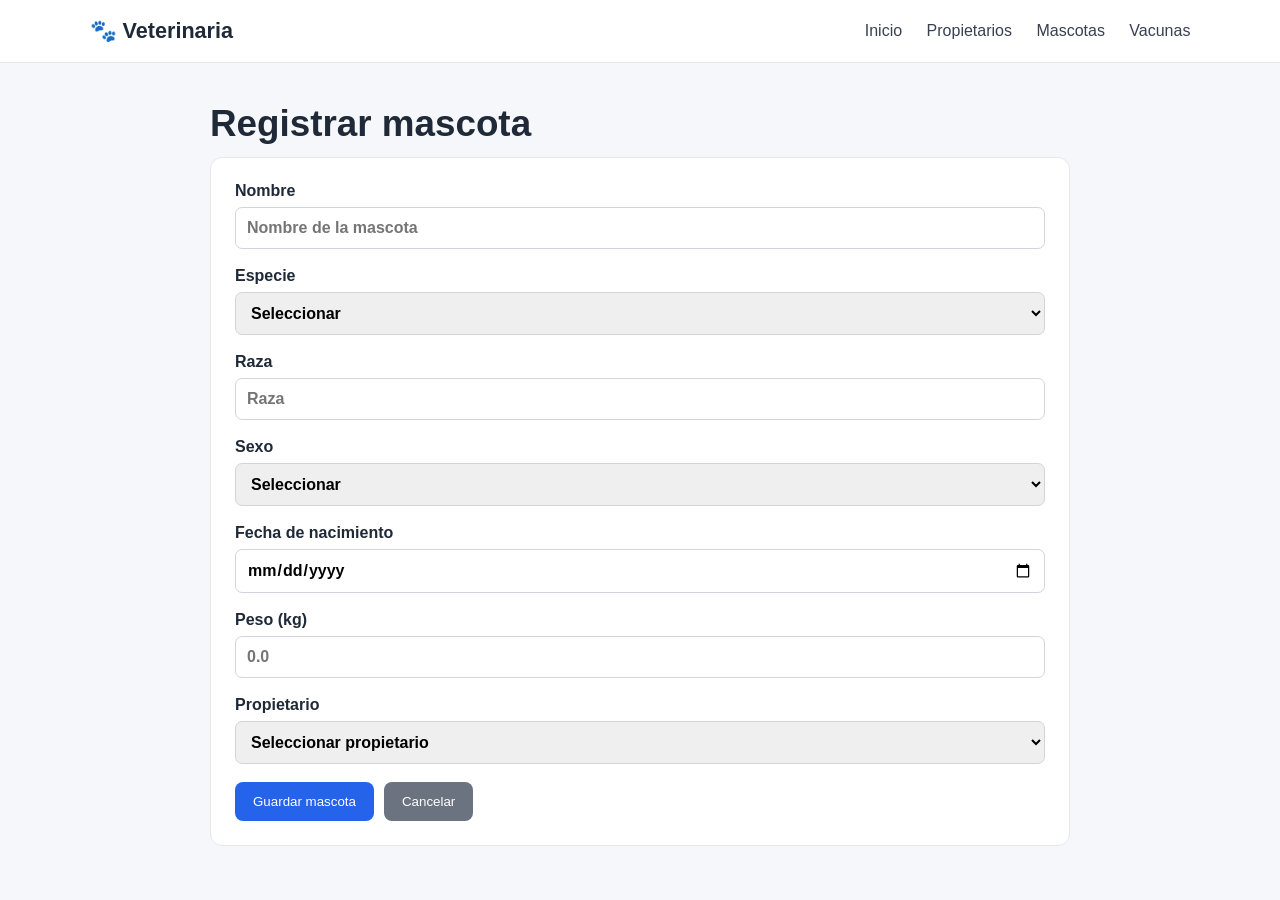
==== registro-mascotas-veterinaria/frontend/pages/mascotas.html @ e91f453d "Add files via upload" ====
<!DOCTYPE html>
<html lang="es">
<head>
    <meta charset="UTF-8">
    <meta name="viewport" content="width=device-width, initial-scale=1.0">
    <title>Mascotas</title>
    <link rel="stylesheet" href="../css/estilos.css">
</head>
<body>
<header class="navbar">
    <div class="logo">🐾 Veterinaria</div>
    <nav>
        <a href="../index.html">Inicio</a>
        <a href="propietarios.html">Propietarios</a>
        <a href="mascotas.html">Mascotas</a>
        <a href="vacunas.html">Vacunas</a>
    </nav>
</header>

<main class="container">
    <h1>Registrar mascota</h1>
    <form class="form-card">
        <label>Nombre
            <input type="text" name="nombre" placeholder="Nombre de la mascota">
        </label>
        <label>Especie
            <select name="especie">
                <option value="">Seleccionar</option>
                <option>Perro</option>
                <option>Gato</option>
                <option>Otro</option>
            </select>
        </label>
        <label>Raza
            <input type="text" name="raza" placeholder="Raza">
        </label>
        <label>Sexo
            <select name="sexo">
                <option value="">Seleccionar</option>
                <option>Macho</option>
                <option>Hembra</option>
            </select>
        </label>
        <label>Fecha de nacimiento
            <input type="date" name="fechaNacimiento">
        </label>
        <label>Peso (kg)
            <input type="number" step="0.1" name="peso" placeholder="0.0">
        </label>
        <label>Propietario
            <select name="propietario">
                <option value="">Seleccionar propietario</option>
            </select>
        </label>
        <div class="actions">
            <button type="submit" class="button">Guardar mascota</button>
            <button type="reset" class="button secondary">Cancelar</button>
        </div>
    </form>
</main>
</body>
</html>
---- registro-mascotas-veterinaria/frontend/css/estilos.css ----
* {
    box-sizing: border-box;
}

body {
    margin: 0;
    font-family: Arial, Helvetica, sans-serif;
    background: #f5f7fa;
    color: #1f2937;
}

.navbar {
    display: flex;
    justify-content: space-between;
    align-items: center;
    padding: 18px 7%;
    background: white;
    border-bottom: 1px solid #e5e7eb;
}

.logo {
    font-size: 1.35rem;
    font-weight: bold;
}

nav a {
    margin-left: 20px;
    color: #374151;
    text-decoration: none;
}

nav a:hover {
    text-decoration: underline;
}

.hero {
    padding: 80px 7%;
    background: #eaf4ff;
}

.hero section {
    max-width: 700px;
}

.eyebrow {
    font-weight: bold;
    text-transform: uppercase;
    letter-spacing: .08em;
}

h1 {
    font-size: 2.3rem;
    margin-bottom: 12px;
}

.hero p:not(.eyebrow) {
    font-size: 1.1rem;
    line-height: 1.6;
}

.button {
    display: inline-block;
    border: 0;
    border-radius: 8px;
    padding: 12px 18px;
    background: #2563eb;
    color: white;
    text-decoration: none;
    cursor: pointer;
}

.secondary {
    background: #6b7280;
}

.cards {
    display: grid;
    grid-template-columns: repeat(3, 1fr);
    gap: 20px;
    padding: 40px 7%;
}

.card, .form-card, .info-card {
    background: white;
    border: 1px solid #e5e7eb;
    border-radius: 12px;
    padding: 24px;
}

.container {
    max-width: 900px;
    margin: 40px auto;
    padding: 0 20px;
}

.form-card {
    display: grid;
    gap: 18px;
}

label {
    display: grid;
    gap: 7px;
    font-weight: bold;
}

input, select, textarea {
    width: 100%;
    padding: 11px;
    border: 1px solid #d1d5db;
    border-radius: 7px;
    font: inherit;
}

textarea {
    min-height: 100px;
    resize: vertical;
}

.actions {
    display: flex;
    gap: 10px;
}

table {
    width: 100%;
    border-collapse: collapse;
    margin: 25px 0;
    background: white;
}

th, td {
    padding: 13px;
    border: 1px solid #e5e7eb;
    text-align: left;
}

th {
    background: #f3f4f6;
}

footer {
    text-align: center;
    padding: 30px;
    color: #6b7280;
}

@media (max-width: 700px) {
    .navbar {
        flex-direction: column;
        gap: 15px;
    }

    nav a {
        margin: 0 6px;
    }

    .cards {
        grid-template-columns: 1fr;
    }
}
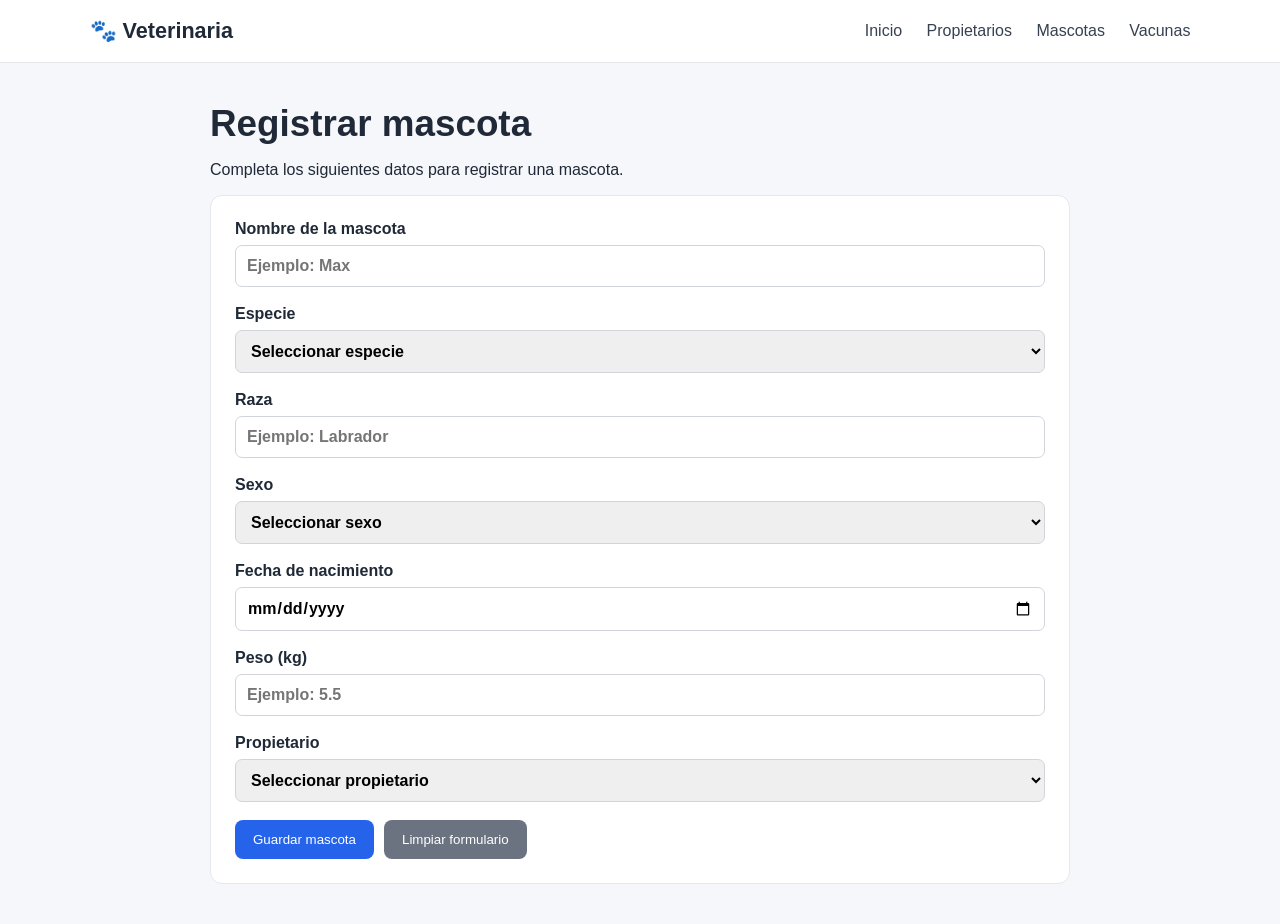
==== commit c6dc6b26: "feat: actualizar registro de mascotas" ====
--- a/registro-mascotas-veterinaria/frontend/pages/mascotas.html
+++ b/registro-mascotas-veterinaria/frontend/pages/mascotas.html
@@ -3,60 +3,105 @@
 <head>
     <meta charset="UTF-8">
     <meta name="viewport" content="width=device-width, initial-scale=1.0">
-    <title>Mascotas</title>
+    <title>Registrar mascotas | Veterinaria</title>
     <link rel="stylesheet" href="../css/estilos.css">
 </head>
 <body>
-<header class="navbar">
-    <div class="logo">🐾 Veterinaria</div>
-    <nav>
-        <a href="../index.html">Inicio</a>
-        <a href="propietarios.html">Propietarios</a>
-        <a href="mascotas.html">Mascotas</a>
-        <a href="vacunas.html">Vacunas</a>
-    </nav>
-</header>
 
-<main class="container">
-    <h1>Registrar mascota</h1>
-    <form class="form-card">
-        <label>Nombre
-            <input type="text" name="nombre" placeholder="Nombre de la mascota">
-        </label>
-        <label>Especie
-            <select name="especie">
-                <option value="">Seleccionar</option>
-                <option>Perro</option>
-                <option>Gato</option>
-                <option>Otro</option>
-            </select>
-        </label>
-        <label>Raza
-            <input type="text" name="raza" placeholder="Raza">
-        </label>
-        <label>Sexo
-            <select name="sexo">
-                <option value="">Seleccionar</option>
-                <option>Macho</option>
-                <option>Hembra</option>
-            </select>
-        </label>
-        <label>Fecha de nacimiento
-            <input type="date" name="fechaNacimiento">
-        </label>
-        <label>Peso (kg)
-            <input type="number" step="0.1" name="peso" placeholder="0.0">
-        </label>
-        <label>Propietario
-            <select name="propietario">
-                <option value="">Seleccionar propietario</option>
-            </select>
-        </label>
-        <div class="actions">
-            <button type="submit" class="button">Guardar mascota</button>
-            <button type="reset" class="button secondary">Cancelar</button>
-        </div>
-    </form>
-</main>
+    <header class="navbar">
+        <div class="logo">🐾 Veterinaria</div>
+        <nav>
+            <a href="../index.html">Inicio</a>
+            <a href="propietarios.html">Propietarios</a>
+            <a href="mascotas.html">Mascotas</a>
+            <a href="vacunas.html">Vacunas</a>
+        </nav>
+    </header>
+
+    <main class="container">
+        <h1>Registrar mascota</h1>
+        <p>Completa los siguientes datos para registrar una mascota.</p>
+
+        <form id="formMascota" class="form-card">
+
+            <label for="nombre">Nombre de la mascota
+                <input
+                    type="text"
+                    id="nombre"
+                    name="nombre"
+                    placeholder="Ejemplo: Max"
+                    maxlength="100"
+                    required
+                >
+            </label>
+
+            <label for="especie">Especie
+                <select id="especie" name="especie" required>
+                    <option value="">Seleccionar especie</option>
+                    <option value="Perro">Perro</option>
+                    <option value="Gato">Gato</option>
+                    <option value="Otro">Otro</option>
+                </select>
+            </label>
+
+            <label for="raza">Raza
+                <input
+                    type="text"
+                    id="raza"
+                    name="raza"
+                    placeholder="Ejemplo: Labrador"
+                    maxlength="100"
+                >
+            </label>
+
+            <label for="sexo">Sexo
+                <select id="sexo" name="sexo">
+                    <option value="">Seleccionar sexo</option>
+                    <option value="Macho">Macho</option>
+                    <option value="Hembra">Hembra</option>
+                </select>
+            </label>
+
+            <label for="fechaNacimiento">Fecha de nacimiento
+                <input
+                    type="date"
+                    id="fechaNacimiento"
+                    name="fechaNacimiento"
+                >
+            </label>
+
+            <label for="peso">Peso (kg)
+                <input
+                    type="number"
+                    id="peso"
+                    name="peso"
+                    placeholder="Ejemplo: 5.5"
+                    min="0.01"
+                    max="9999.99"
+                    step="0.01"
+                >
+            </label>
+
+            <label for="propietario">Propietario
+                <select id="propietario" name="propietario">
+                    <option value="">Seleccionar propietario</option>
+                </select>
+            </label>
+
+            <div class="actions">
+                <button type="submit" class="button">
+                    Guardar mascota
+                </button>
+
+                <button type="reset" class="button secondary">
+                    Limpiar formulario
+                </button>
+            </div>
+
+        </form>
+    </main>
+
+    <script src="../js/mascotas.js"></script>
+
 </body>
-</html>
+</html>
